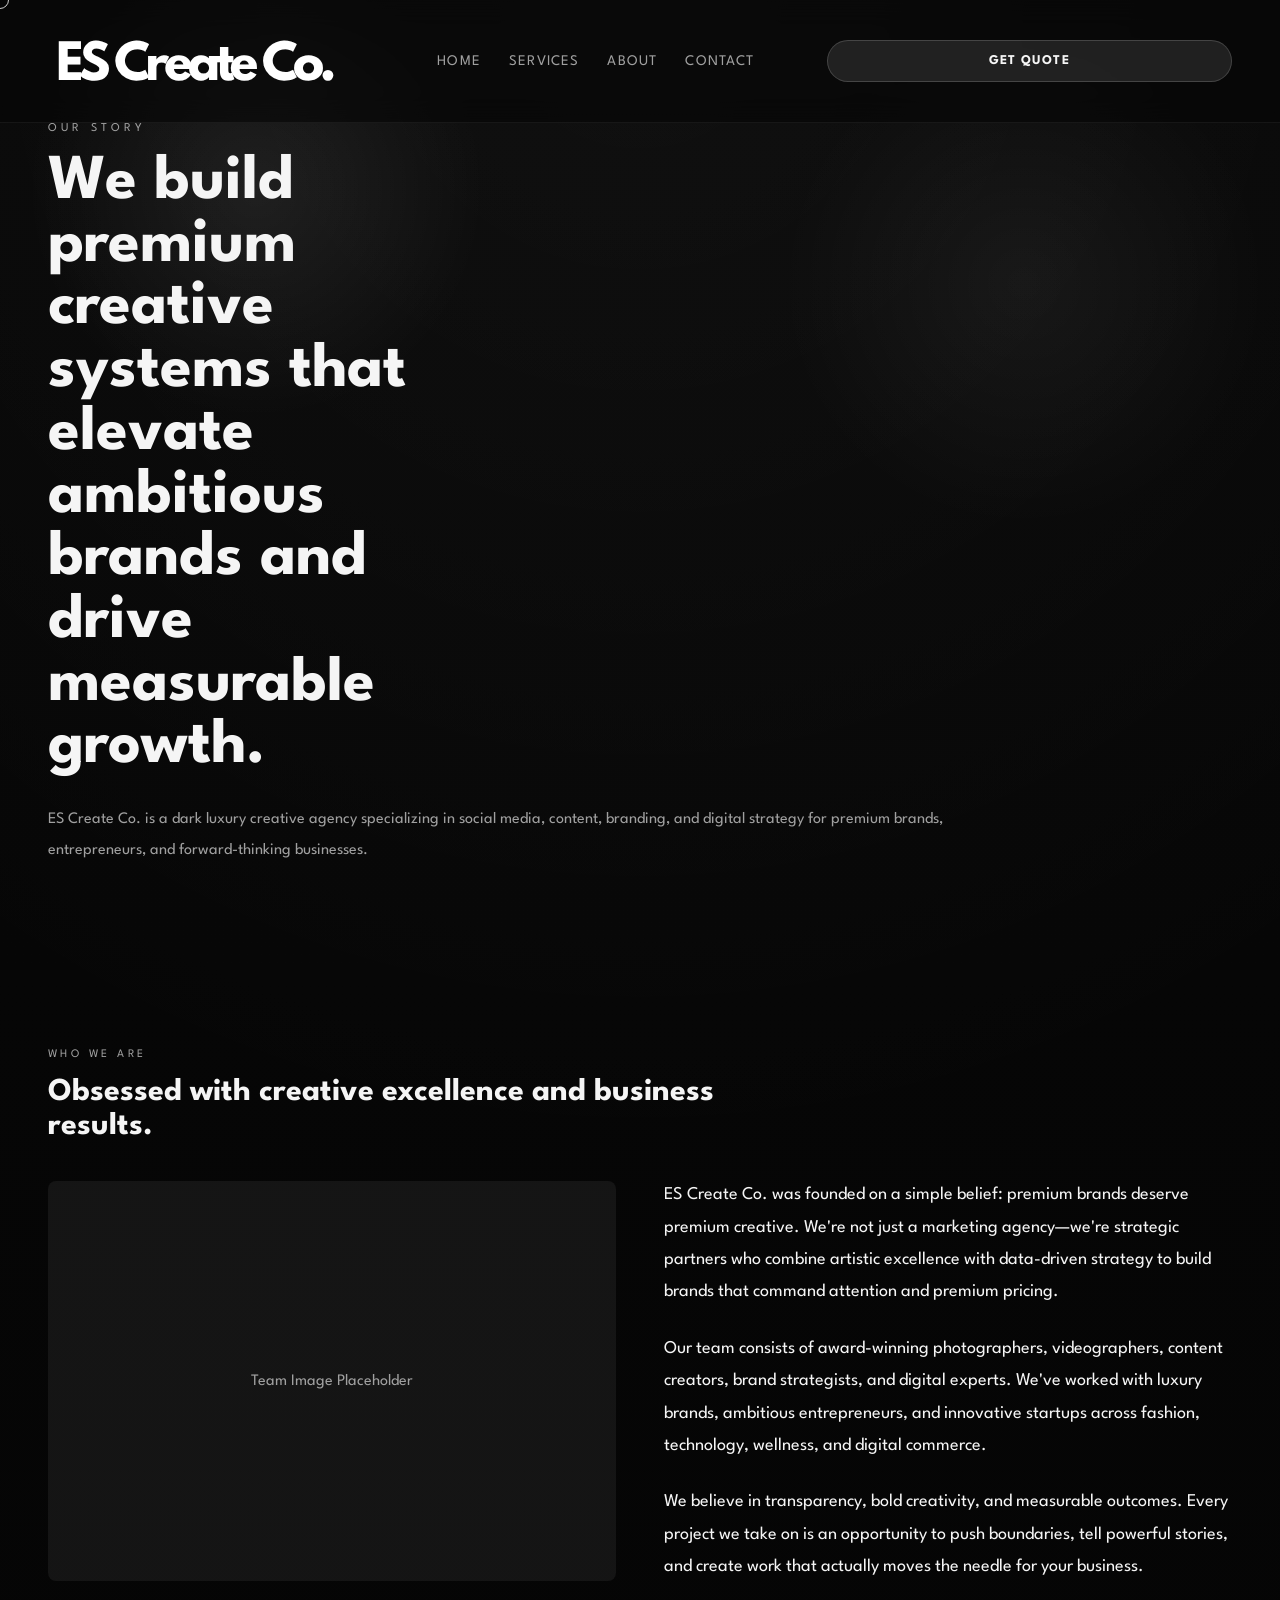
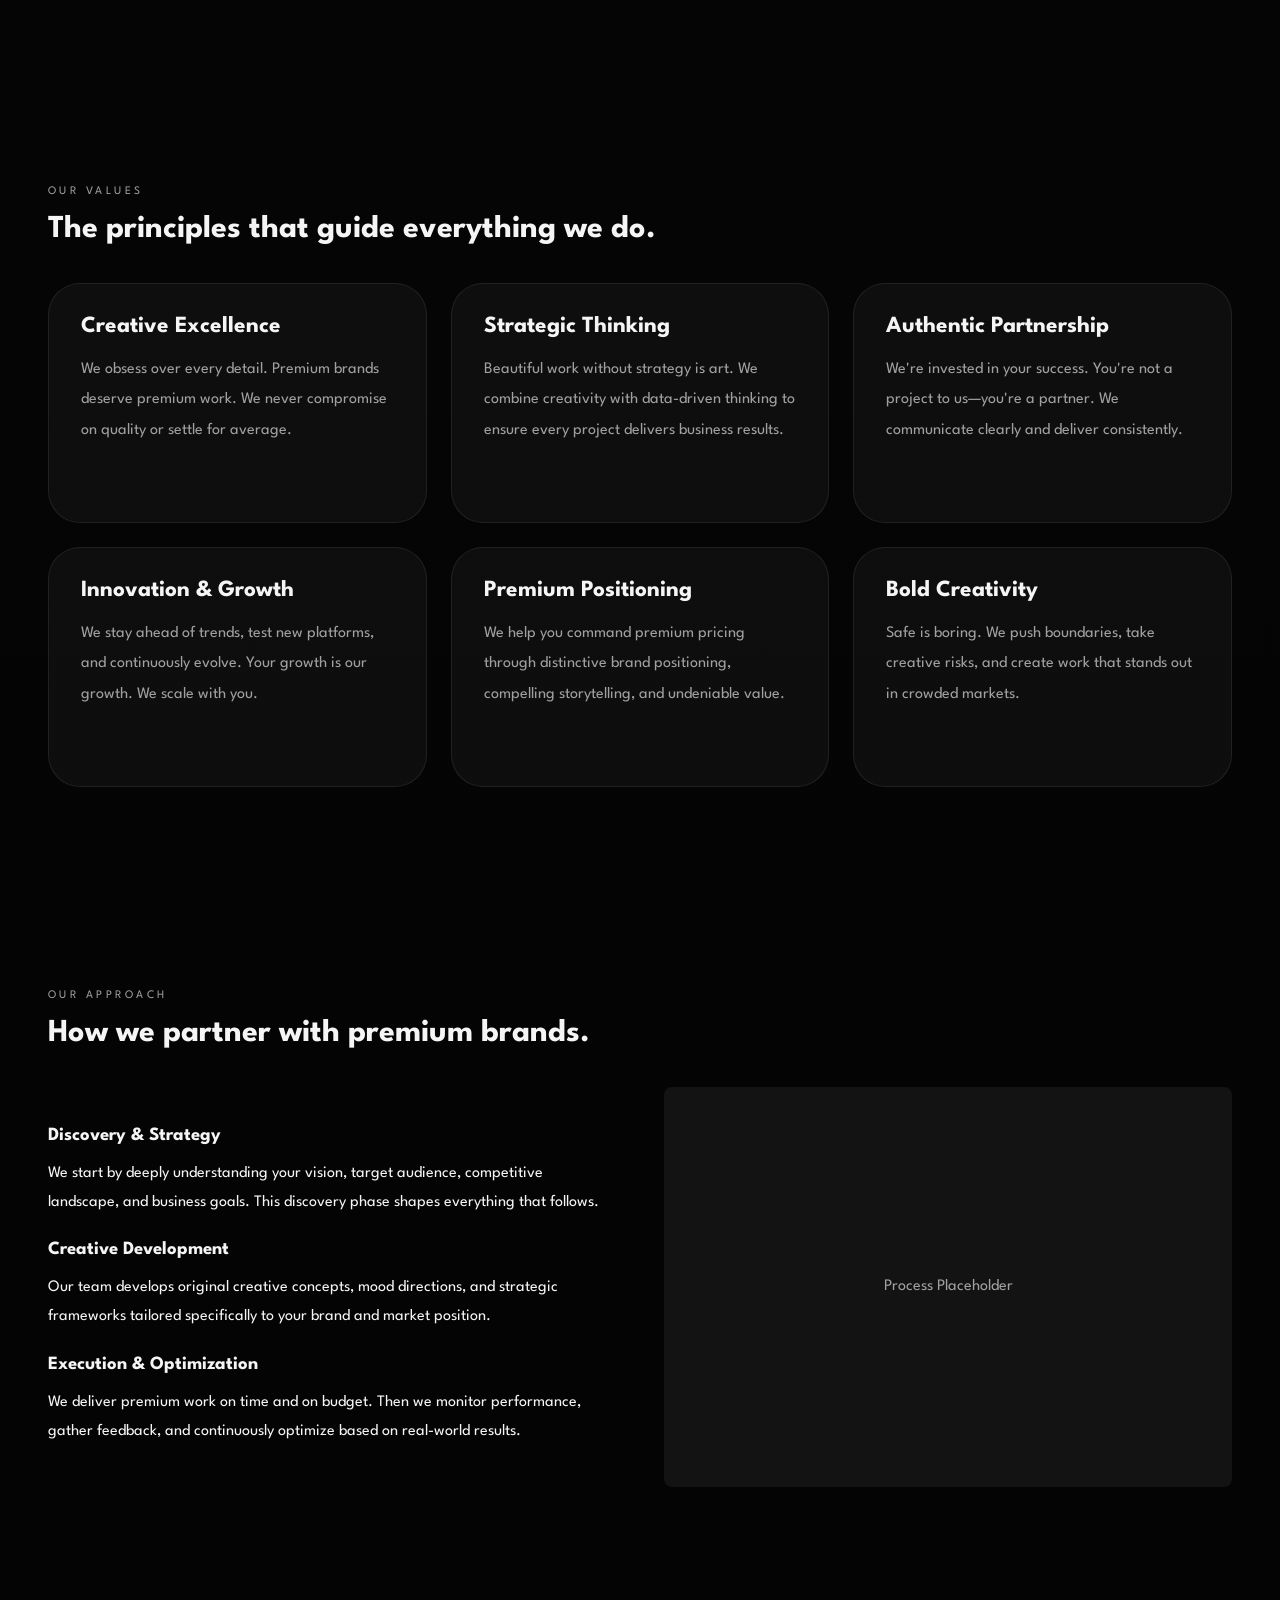
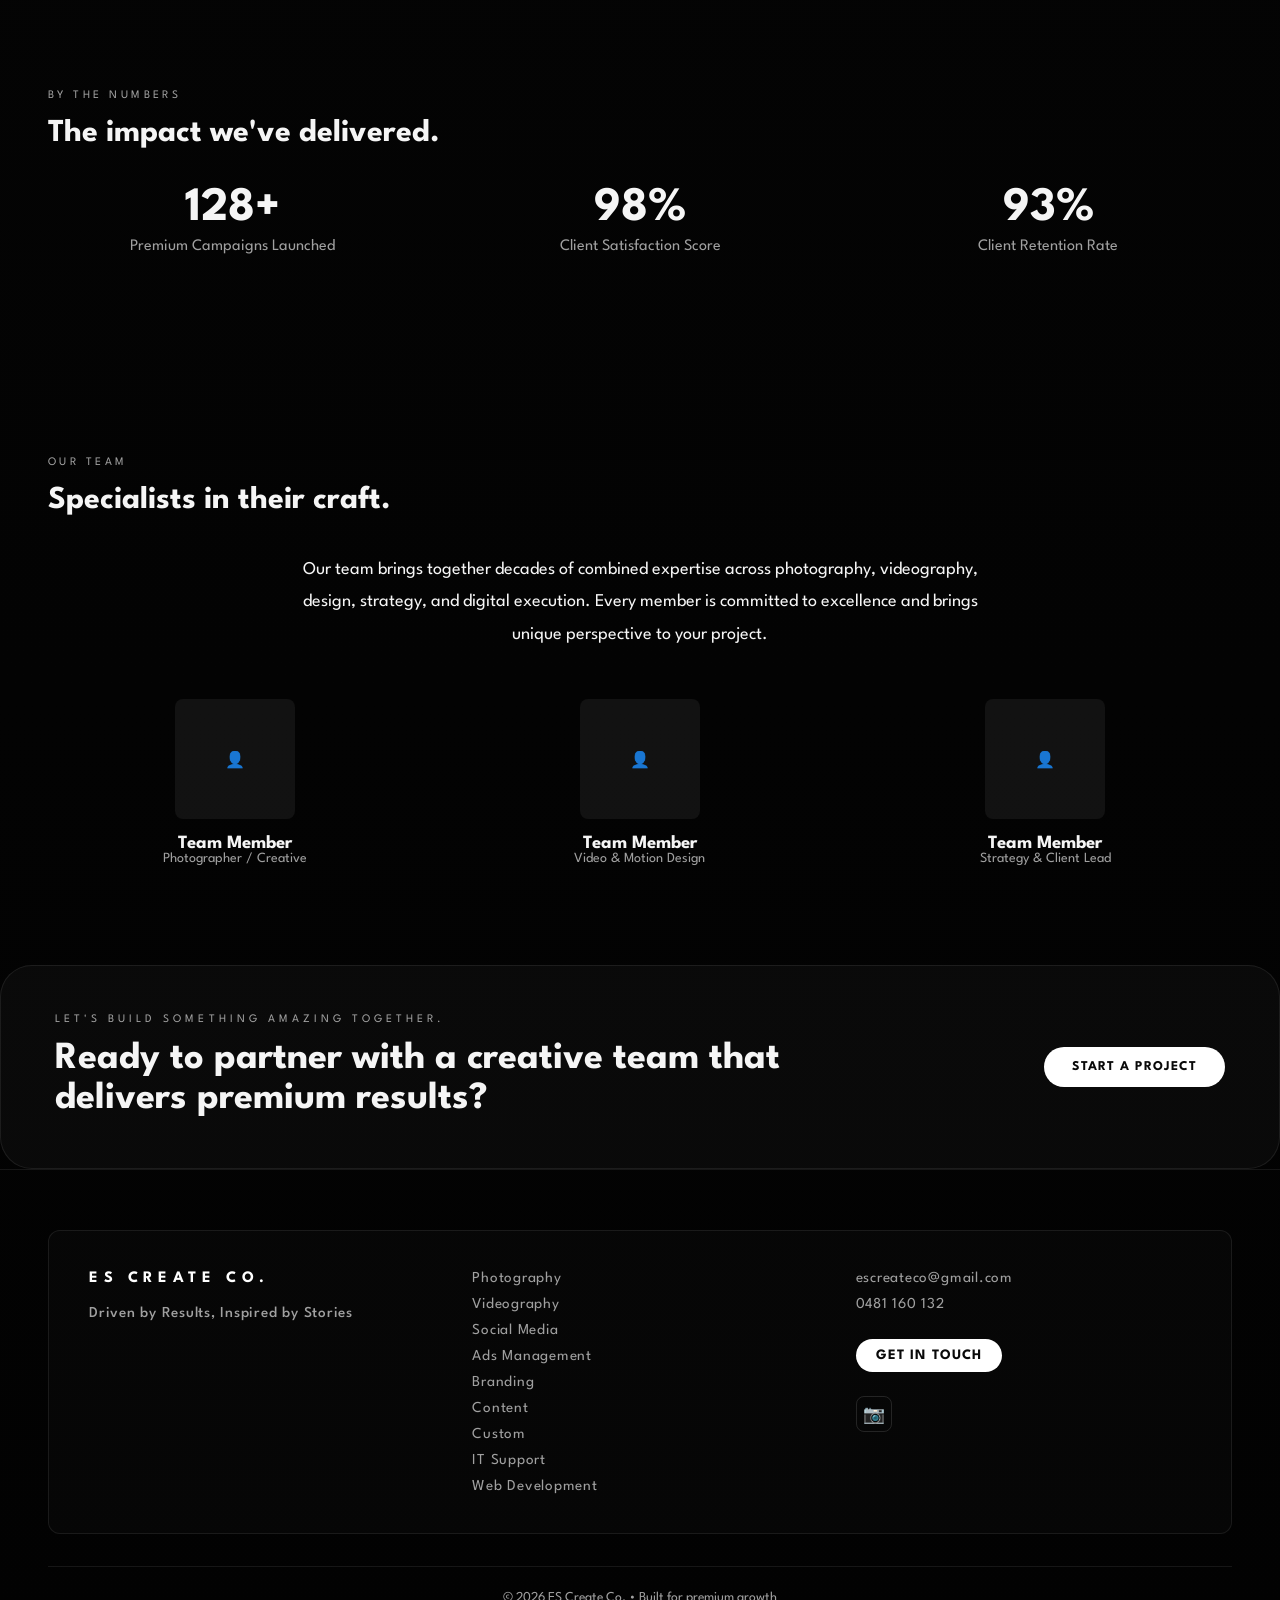
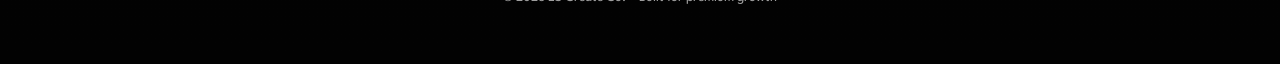
==== about.html @ 841ad1e2 "first commit" ====
<!DOCTYPE html>
<html lang="en">
<head>
    <meta charset="UTF-8">
    <meta name="viewport" content="width=device-width, initial-scale=1.0">
    <title>About | ES Create Co.</title>
    <meta name="description" content="About ES Create Co., a premium social media marketing agency with dark luxury, high-performance creative approach to brand building.">
    <link rel="preconnect" href="https://fonts.googleapis.com">
    <link rel="preconnect" href="https://fonts.gstatic.com" crossorigin>
    <link href="https://fonts.googleapis.com/css2?family=League+Spartan:wght@500;600;700;800;900&display=swap" rel="stylesheet">
    <link rel="stylesheet" href="css/styles.css">
</head>
<body>
    <div class="cursor"></div>
    <div class="mobile-overlay"></div>
    <header class="site-header">
        <a class="brand" href="index.html">
        <img src="images/logo.png" alt="ES Create Co." class="logo-img">
        </a>
        <button class="menu-toggle" aria-label="Open menu"><span></span><span></span><span></span></button>
        <nav class="site-nav">
            <a href="index.html">Home</a>
            <a href="services.html">Services</a>
            <a href="about.html">About</a>
            <a href="contact.html">Contact</a>
        </nav>
        <a class="nav-cta" href="contact.html">Get Quote</a>
    </header>

    <main>
        <section class="hero">
            <div class="hero-copy reveal">
                <p class="eyebrow">Our Story</p>
                <h1>We build premium creative systems that elevate ambitious brands and drive measurable growth.</h1>
                <p class="hero-text">ES Create Co. is a dark luxury creative agency specializing in social media, content, branding, and digital strategy for premium brands, entrepreneurs, and forward-thinking businesses.</p>
            </div>
        </section>

        <section class="about-section reveal">
            <div class="section-header"><span>Who We Are</span><h2>Obsessed with creative excellence and business results.</h2></div>
            <div style="display: grid; grid-template-columns: 1fr 1fr; gap: 48px; align-items: center;">
                <div style="background: var(--surface); display: flex; align-items: center; justify-content: center; min-height: 400px; border-radius: 8px;">
                    <p style="color: var(--muted); text-align: center;">Team Image Placeholder</p>
                </div>
                <div>
                    <p style="font-size: 18px; line-height: 1.8; margin-bottom: 24px;">ES Create Co. was founded on a simple belief: premium brands deserve premium creative. We're not just a marketing agency—we're strategic partners who combine artistic excellence with data-driven strategy to build brands that command attention and premium pricing.</p>
                    <p style="font-size: 18px; line-height: 1.8; margin-bottom: 24px;">Our team consists of award-winning photographers, videographers, content creators, brand strategists, and digital experts. We've worked with luxury brands, ambitious entrepreneurs, and innovative startups across fashion, technology, wellness, and digital commerce.</p>
                    <p style="font-size: 18px; line-height: 1.8;">We believe in transparency, bold creativity, and measurable outcomes. Every project we take on is an opportunity to push boundaries, tell powerful stories, and create work that actually moves the needle for your business.</p>
                </div>
            </div>
        </section>

        <section class="values-section reveal delay2">
            <div class="section-header"><span>Our Values</span><h2>The principles that guide everything we do.</h2></div>
            <div class="service-grid">
                <div class="service-card">
                    <h3>Creative Excellence</h3>
                    <p>We obsess over every detail. Premium brands deserve premium work. We never compromise on quality or settle for average.</p>
                </div>
                <div class="service-card">
                    <h3>Strategic Thinking</h3>
                    <p>Beautiful work without strategy is art. We combine creativity with data-driven thinking to ensure every project delivers business results.</p>
                </div>
                <div class="service-card">
                    <h3>Authentic Partnership</h3>
                    <p>We're invested in your success. You're not a project to us—you're a partner. We communicate clearly and deliver consistently.</p>
                </div>
                <div class="service-card">
                    <h3>Innovation & Growth</h3>
                    <p>We stay ahead of trends, test new platforms, and continuously evolve. Your growth is our growth. We scale with you.</p>
                </div>
                <div class="service-card">
                    <h3>Premium Positioning</h3>
                    <p>We help you command premium pricing through distinctive brand positioning, compelling storytelling, and undeniable value.</p>
                </div>
                <div class="service-card">
                    <h3>Bold Creativity</h3>
                    <p>Safe is boring. We push boundaries, take creative risks, and create work that stands out in crowded markets.</p>
                </div>
            </div>
        </section>

        <section class="about-section reveal delay3">
            <div class="section-header"><span>Our Approach</span><h2>How we partner with premium brands.</h2></div>
            <div style="display: grid; grid-template-columns: 1fr 1fr; gap: 48px; align-items: center;">
                <div>
                    <h3 style="margin-bottom: 16px;">Discovery & Strategy</h3>
                    <p style="font-size: 16px; line-height: 1.8; margin-bottom: 24px;">We start by deeply understanding your vision, target audience, competitive landscape, and business goals. This discovery phase shapes everything that follows.</p>
                    
                    <h3 style="margin-bottom: 16px;">Creative Development</h3>
                    <p style="font-size: 16px; line-height: 1.8; margin-bottom: 24px;">Our team develops original creative concepts, mood directions, and strategic frameworks tailored specifically to your brand and market position.</p>
                    
                    <h3 style="margin-bottom: 16px;">Execution & Optimization</h3>
                    <p style="font-size: 16px; line-height: 1.8;">We deliver premium work on time and on budget. Then we monitor performance, gather feedback, and continuously optimize based on real-world results.</p>
                </div>
                <div style="background: var(--surface); display: flex; align-items: center; justify-content: center; min-height: 400px; border-radius: 8px;">
                    <p style="color: var(--muted); text-align: center;">Process Placeholder</p>
                </div>
            </div>
        </section>

        <section class="stats-section reveal delay4">
            <div class="section-header"><span>By The Numbers</span><h2>The impact we've delivered.</h2></div>
            <div style="display: grid; grid-template-columns: repeat(3, 1fr); gap: 40px; text-align: center;">
                <div>
                    <h2 style="font-size: 48px; margin-bottom: 8px;">128+</h2>
                    <p style="color: var(--muted); font-size: 16px;">Premium Campaigns Launched</p>
                </div>
                <div>
                    <h2 style="font-size: 48px; margin-bottom: 8px;">98%</h2>
                    <p style="color: var(--muted); font-size: 16px;">Client Satisfaction Score</p>
                </div>
                <div>
                    <h2 style="font-size: 48px; margin-bottom: 8px;">93%</h2>
                    <p style="color: var(--muted); font-size: 16px;">Client Retention Rate</p>
                </div>
            </div>
        </section>

        <section class="team-section reveal delay5">
            <div class="section-header"><span>Our Team</span><h2>Specialists in their craft.</h2></div>
            <p style="font-size: 18px; line-height: 1.8; text-align: center; max-width: 700px; margin: 0 auto 48px;">Our team brings together decades of combined expertise across photography, videography, design, strategy, and digital execution. Every member is committed to excellence and brings unique perspective to your project.</p>
            <div style="display: grid; grid-template-columns: repeat(3, 1fr); gap: 32px;">
                <div style="text-align: center;">
                    <div style="background: var(--surface); display: flex; align-items: center; justify-content: center; width: 120px; height: 120px; border-radius: 8px; margin: 0 auto 16px;">
                        <p style="color: var(--muted);">👤</p>
                    </div>
                    <h3>Team Member</h3>
                    <p style="color: var(--muted); font-size: 14px;">Photographer / Creative</p>
                </div>
                <div style="text-align: center;">
                    <div style="background: var(--surface); display: flex; align-items: center; justify-content: center; width: 120px; height: 120px; border-radius: 8px; margin: 0 auto 16px;">
                        <p style="color: var(--muted);">👤</p>
                    </div>
                    <h3>Team Member</h3>
                    <p style="color: var(--muted); font-size: 14px;">Video & Motion Design</p>
                </div>
                <div style="text-align: center;">
                    <div style="background: var(--surface); display: flex; align-items: center; justify-content: center; width: 120px; height: 120px; border-radius: 8px; margin: 0 auto 16px;">
                        <p style="color: var(--muted);">👤</p>
                    </div>
                    <h3>Team Member</h3>
                    <p style="color: var(--muted); font-size: 14px;">Strategy & Client Lead</p>
                </div>
            </div>
        </section>

        <section class="cta-section reveal delay6">
            <div>
                <span>Let's build something amazing together.</span>
                <h2>Ready to partner with a creative team that delivers premium results?</h2>
            </div>
            <a href="contact.html" class="btn btn-primary">Start a Project</a>
        </section>
    </main>

    <footer class="site-footer">
        <div class="footer-content">
            <div class="footer-top">
                <a href="index.html" class="brand">ES CREATE CO.</a>
                <p class="footer-tagline">Driven by Results, Inspired by Stories</p>
            </div>

            <div class="footer-services">
                <a href="photography.html">Photography</a>
                <a href="videography.html">Videography</a>
                <a href="social-media-management.html">Social Media</a>
                <a href="ads-management.html">Ads Management</a>
                <a href="logo-design.html">Branding</a>
                <a href="content-creation.html">Content</a>
                <a href="custom-requests.html">Custom</a>
                <a href="it-support.html">IT Support</a>
                <a href="website-development.html">Web Development</a>
            </div>

            <div class="footer-contact">
                <div class="footer-contact-info">
                    <a href="mailto:escreateco@gmail.com">escreateco@gmail.com</a>
                    <a href="tel:0481160132">0481 160 132</a>
                </div>
                <a href="mailto:escreateco@gmail.com" class="btn btn-primary footer-cta" style="padding: 10px 20px; font-size: 0.9rem; width: fit-content;">Get in Touch</a>
                <div class="footer-socials">
                    <a href="https://instagram.com" target="_blank" title="Instagram">📷</a>
                </div>
            </div>
        </div>
        <div class="footer-bottom">
            <p>© 2026 ES Create Co. • Built for premium growth</p>
        </div>
    </footer>
    <script src="js/script.js"></script>
</body>
</html>
---- css/styles.css ----
:root {
  color-scheme: dark;
  font-family: 'League Spartan', sans-serif;
  color: #f7f7f7;
  background: #050505;
  --bg: #050505;
  --surface: rgba(255, 255, 255, 0.06);
  --surface-strong: rgba(255, 255, 255, 0.12);
  --text: #f5f5f5;
  --muted: #a0a0a0;
  --border: rgba(255, 255, 255, 0.12);
  --shadow: 0 30px 80px rgba(0, 0, 0, 0.45);
  --accent: #ffffff;
}

* {
  margin: 0;
  padding: 0;
  box-sizing: border-box;
}

html {
  scroll-behavior: smooth;
}

body {
  min-height: 100vh;
  background: radial-gradient(circle at top, rgba(255, 255, 255, 0.04), transparent 24%),
    linear-gradient(180deg, #070707 0%, #020202 100%);
  color: var(--text);
  overflow-x: hidden;
}

a {
  color: inherit;
  text-decoration: none;
}

button {
  font: inherit;
}

img,
svg {
  display: block;
  max-width: 100%;
}

.cursor {
  position: fixed;
  top: 0;
  left: 0;
  width: 18px;
  height: 18px;
  border: 1px solid rgba(255, 255, 255, 0.8);
  border-radius: 50%;
  pointer-events: none;
  transform: translate(-50%, -50%);
  transition: transform 0.14s ease, background-color 0.14s ease, width 0.14s ease, height 0.14s ease;
  z-index: 2000;
}

.cursor.hovered {
  transform: translate(-50%, -50%) scale(1.8);
  background: rgba(255, 255, 255, 0.12);
}

.page-shell {
  position: relative;
}

.site-header {
  position: fixed;
  inset: 0 0 auto auto;
  width: 100%;
  display: flex;
  align-items: center;
  justify-content: space-between;
  gap: 24px;
  padding: 26px 48px;
  background: rgba(5, 5, 5, 0.6);
  backdrop-filter: blur(14px);
  border-bottom: 1px solid rgba(255, 255, 255, 0.06);
  z-index: 1200;
  transition: padding 0.25s ease, background 0.25s ease, border-color 0.25s ease;
}

.site-header > * {
  max-width: 1400px;
  margin: 0 auto;
  width: 100%;
}

.site-header.scrolled {
  padding: 16px 36px;
  background: rgba(5, 5, 5, 0.82);
}

.brand {
  font-size: 0.95rem;
  letter-spacing: 0.35em;
  text-transform: uppercase;
}

.site-nav {
  display: flex;
  gap: 28px;
  align-items: center;
}

.site-nav a {
  color: var(--muted);
  font-size: 0.92rem;
  letter-spacing: 0.08em;
  text-transform: uppercase;
  transition: color 0.2s ease;
}

.site-nav a:hover,
.site-nav a:focus {
  color: var(--accent);
}

.nav-cta,
.btn {
  display: inline-flex;
  align-items: center;
  justify-content: center;
  border-radius: 999px;
  padding: 14px 28px;
  letter-spacing: 0.08em;
  text-transform: uppercase;
  font-size: 0.84rem;
  font-weight: 700;
  transition: transform 0.2s ease, box-shadow 0.2s ease, opacity 0.2s ease;
}

.nav-cta {
  background: rgba(255, 255, 255, 0.1);
  border: 1px solid rgba(255, 255, 255, 0.16);
}

.nav-cta:hover {
  transform: translateY(-2px);
  box-shadow: var(--shadow);
}

.menu-toggle {
  display: none;
  width: 42px;
  aspect-ratio: 1;
  border: none;
  background: transparent;
  cursor: pointer;
  position: relative;
  padding: 0;
  align-items: center;
  justify-content: center;
  flex-direction: column;
}

.menu-toggle span {
  display: block;
  width: 24px;
  height: 2.5px;
  background: var(--text);
  margin: 4px 0;
  transition: transform 0.3s ease, opacity 0.3s ease;
  border-radius: 1px;
}

.menu-toggle.active span:nth-child(1) {
  transform: rotate(45deg) translate(8px, 8px);
}

.menu-toggle.active span:nth-child(2) {
  opacity: 0;
}

.menu-toggle.active span:nth-child(3) {
  transform: rotate(-45deg) translate(7px, -7px);
}

.mobile-overlay {
  display: none;
}

.hero {
  min-height: 100vh;
  padding: 120px 48px 80px;
  display: grid;
  gap: 36px;
  align-items: center;
  position: relative;
  margin: 0 auto;
  max-width: 1400px;
  width: 100%;
}

.hero::before {
  content: '';
  position: absolute;
  inset: 0;
  background: radial-gradient(circle at 20% 20%, rgba(255, 255, 255, 0.08), transparent 18%),
    radial-gradient(circle at 80% 30%, rgba(255, 255, 255, 0.05), transparent 20%);
  pointer-events: none;
}

.hero-copy,
.hero-meta {
  position: relative;
  z-index: 1;
}

.eyebrow {
  display: inline-block;
  margin-bottom: 18px;
  color: var(--muted);
  letter-spacing: 0.35em;
  text-transform: uppercase;
  font-size: 0.75rem;
}

.hero h1 {
  font-size: clamp(3.1rem, 5vw, 5.8rem);
  line-height: 0.98;
  max-width: 10ch;
}

.hero-text {
  margin-top: 26px;
  max-width: 58rem;
  color: var(--muted);
  font-size: 1rem;
  line-height: 1.9;
}

.hero-actions {
  display: flex;
  flex-wrap: wrap;
  gap: 16px;
  margin-top: 36px;
}

.btn-primary {
  background: #ffffff;
  color: #090909;
}

.btn-secondary {
  background: transparent;
  border: 1px solid rgba(255, 255, 255, 0.18);
}

.hero-panel {
  margin-top: 24px;
  padding: 24px 28px;
  background: rgba(255, 255, 255, 0.03);
  border: 1px solid rgba(255, 255, 255, 0.08);
  border-radius: 28px;
  max-width: 22rem;
}

.hero-panel span {
  display: block;
  color: var(--muted);
  letter-spacing: 0.16em;
  text-transform: uppercase;
  font-size: 0.72rem;
  margin-bottom: 10px;
}

.hero-panel strong {
  font-size: 1.05rem;
  line-height: 1.55;
}

.section-header {
  max-width: 42rem;
  margin-bottom: 36px;
}

.section-header span {
  display: inline-block;
  color: var(--muted);
  text-transform: uppercase;
  letter-spacing: 0.3em;
  font-size: 0.72rem;
  margin-bottom: 16px;
}

.section-header h2 {
  font-size: clamp(1.8rem, 2.5vw, 2.4rem);
  line-height: 1.05;
  max-width: 800px;
  margin: 0 auto;
}

.service-tiles,
.portfolio,
.testimonials,
.about-strip,
.cta-section {
  margin: 0 auto;
  max-width: 1400px;
  width: 100%;
  padding: 100px 48px;
}

.service-grid {
  display: grid;
  grid-template-columns: repeat(3, minmax(0, 1fr));
  gap: 24px;
}

.service-card {
  display: block;
  min-height: 240px;
  padding: 32px;
  border-radius: 32px;
  background: rgba(255, 255, 255, 0.04);
  border: 1px solid rgba(255, 255, 255, 0.08);
  transition: transform 0.3s ease, border-color 0.3s ease, background 0.3s ease;
}

.service-card:hover {
  transform: translateY(-8px);
  background: rgba(255, 255, 255, 0.08);
  border-color: rgba(255, 255, 255, 0.16);
}

.service-card span {
  display: block;
  margin-bottom: 18px;
  color: var(--muted);
  letter-spacing: 0.25em;
  font-size: 0.72rem;
  text-transform: uppercase;
}

.service-card h3 {
  margin-bottom: 18px;
  font-size: 1.45rem;
}

.service-card p {
  color: var(--muted);
  line-height: 1.9;
}

/* ── Contact Layout ── */
.contact-layout {
  display: grid;
  grid-template-columns: 1fr 1fr;
  gap: 64px;
  margin-top: 48px;
  align-items: start;
}

.contact-form {
  display: grid;
  grid-template-columns: repeat(2, minmax(0, 1fr));
  gap: 24px;
  margin-top: 32px;
}

.contact-form label {
  display: block;
  color: var(--muted);
  margin-bottom: 10px;
  letter-spacing: 0.08em;
  text-transform: uppercase;
  font-size: 0.76rem;
}

.contact-form input,
.contact-form textarea {
  width: 100%;
  border: 1px solid rgba(255, 255, 255, 0.16);
  background: rgba(255, 255, 255, 0.03);
  color: var(--text);
  border-radius: 18px;
  padding: 18px 20px;
  font-size: 0.95rem;
  outline: none;
  font-family: inherit;
}

.contact-form textarea {
  min-height: 200px;
  resize: vertical;
  grid-column: span 2;
}

.contact-form button {
  grid-column: span 2;
  padding: 18px 24px;
  border-radius: 999px;
  border: none;
  background: #ffffff;
  color: #050505;
  font-weight: 700;
  cursor: pointer;
  transition: transform 0.2s ease, box-shadow 0.2s ease;
}

.contact-form button:hover {
  transform: translateY(-2px);
  box-shadow: var(--shadow);
}

/* ── Calendar Date Picker ── */
.calendar-wrap {
  grid-column: span 2;
}

.calendar-wrap > label {
  display: block;
  color: var(--muted);
  margin-bottom: 10px;
  letter-spacing: 0.08em;
  text-transform: uppercase;
  font-size: 0.76rem;
}

.calendar {
  background: rgba(255, 255, 255, 0.03);
  border: 1px solid rgba(255, 255, 255, 0.16);
  border-radius: 18px;
  padding: 24px;
  user-select: none;
}

.calendar-header {
  display: flex;
  align-items: center;
  justify-content: space-between;
  margin-bottom: 20px;
}

.calendar-header span {
  font-size: 0.95rem;
  font-weight: 700;
  letter-spacing: 0.08em;
  text-transform: uppercase;
  color: var(--text);
}

.cal-nav {
  background: transparent;
  border: 1px solid rgba(255, 255, 255, 0.14);
  color: var(--text);
  width: 34px;
  height: 34px;
  border-radius: 50%;
  cursor: pointer;
  font-size: 1rem;
  display: flex;
  align-items: center;
  justify-content: center;
  transition: background 0.2s ease;
  flex-shrink: 0;
}

.cal-nav:hover {
  background: rgba(255, 255, 255, 0.08);
}

.calendar-grid {
  display: grid !important;
  grid-template-columns: repeat(7, 1fr) !important;
  gap: 4px;
  text-align: center;
}

.cal-day-name {
  font-size: 0.68rem;
  color: var(--muted);
  letter-spacing: 0.06em;
  text-transform: uppercase;
  padding-bottom: 10px;
  text-align: center;
  width: auto !important;
  display: block !important;
}

.cal-day {
  aspect-ratio: 1;
  display: flex !important;
  align-items: center;
  justify-content: center;
  border-radius: 50%;
  font-size: 0.88rem;
  cursor: pointer;
  border: 1px solid transparent;
  transition: background 0.2s ease, border-color 0.2s ease, color 0.2s ease;
  color: var(--text);
  width: auto !important;
  padding: 0 !important;
  background: none;
}

.cal-day:hover:not(.cal-empty):not(.cal-past) {
  background: rgba(255, 255, 255, 0.08);
  border-color: rgba(255, 255, 255, 0.16);
}

.cal-day.cal-today {
  border-color: rgba(255, 255, 255, 0.3);
}

.cal-day.cal-selected {
  background: #ffffff !important;
  color: #050505 !important;
  font-weight: 700;
  border-color: #ffffff;
}

.cal-day.cal-past,
.cal-day.cal-empty {
  color: rgba(255, 255, 255, 0.18);
  cursor: default;
  pointer-events: none;
  background: none !important;
}

.cal-selected-display {
  margin-top: 14px;
  font-size: 0.82rem;
  color: var(--muted);
  letter-spacing: 0.06em;
  text-align: center;
  min-height: 20px;
}

/* ── Counters ── */
.counters {
  display: grid;
  grid-template-columns: repeat(3, minmax(0, 1fr));
  gap: 24px;
  margin: 0 auto;
  max-width: 1400px;
  width: 100%;
  padding: 100px 48px;
}

.counter-card {
  padding: 34px 32px;
  border-radius: 28px;
  background: rgba(255, 255, 255, 0.03);
  border: 1px solid rgba(255, 255, 255, 0.08);
}

.counter-card h3 {
  font-size: 3rem;
  margin-bottom: 18px;
}

.counter-card p {
  color: var(--muted);
  letter-spacing: 0.06em;
  text-transform: uppercase;
  font-size: 0.85rem;
}

.filter-row {
  display: flex;
  flex-wrap: wrap;
  gap: 12px;
  margin-bottom: 28px;
}

.filter-btn {
  border: 1px solid rgba(255, 255, 255, 0.14);
  background: transparent;
  padding: 12px 22px;
  border-radius: 999px;
  color: var(--muted);
  cursor: pointer;
  transition: background 0.25s ease, color 0.25s ease, transform 0.2s ease;
}

.filter-btn:hover,
.filter-btn.active {
  color: var(--accent);
  background: rgba(255, 255, 255, 0.08);
  transform: translateY(-1px);
}

.project-grid {
  display: grid;
  grid-template-columns: repeat(3, minmax(0, 1fr));
  gap: 24px;
}

.project-card {
  display: grid;
  gap: 22px;
  padding: 28px;
  border-radius: 32px;
  background: rgba(255, 255, 255, 0.04);
  border: 1px solid rgba(255, 255, 255, 0.08);
  transition: transform 0.2s ease, border-color 0.2s ease;
}

.project-card:hover {
  transform: translateY(-6px);
  border-color: rgba(255, 255, 255, 0.16);
}

.project-visual {
  min-height: 220px;
  border-radius: 26px;
  background: linear-gradient(180deg, rgba(255,255,255,0.08), rgba(255,255,255,0.02));
  box-shadow: inset 0 0 0 1px rgba(255,255,255,0.03);
}

.project-copy h3 {
  font-size: 1.35rem;
}

.project-copy span {
  color: var(--muted);
  letter-spacing: 0.05em;
  text-transform: uppercase;
  font-size: 0.79rem;
}

.testimonial-slider {
  position: relative;
  display: grid;
  min-height: 260px;
}

.testimonial-card {
  opacity: 0;
  transform: translateY(20px);
  transition: opacity 0.4s ease, transform 0.4s ease;
  position: absolute;
  inset: 0;
  padding: 42px 34px;
  border-radius: 30px;
  background: rgba(255, 255, 255, 0.04);
  border: 1px solid rgba(255, 255, 255, 0.08);
}

.testimonial-card.active {
  position: relative;
  opacity: 1;
  transform: translateY(0);
}

.testimonial-card p {
  font-size: 1.12rem;
  line-height: 1.95;
  margin-bottom: 26px;
  color: var(--muted);
}

.testimonial-card strong {
  display: block;
  font-size: 0.95rem;
  letter-spacing: 0.08em;
  text-transform: uppercase;
}

.about-strip {
  border-top: 1px solid rgba(255, 255, 255, 0.08);
  border-bottom: 1px solid rgba(255, 255, 255, 0.08);
  margin: 0 48px;
  padding: 68px 0;
  text-align: center;
}

.about-strip h2 {
  font-size: clamp(2.4rem, 4vw, 3.8rem);
  line-height: 1.05;
  max-width: 24ch;
  margin: 0 auto;
  text-align: center;
  text-wrap: balance;
}

.cta-section {
  display: flex;
  align-items: center;
  justify-content: space-between;
  gap: 28px;
  background: rgba(255, 255, 255, 0.03);
  border: 1px solid rgba(255, 255, 255, 0.08);
  border-radius: 32px;
  padding: 48px 54px;
}

.cta-section span {
  display: block;
  color: var(--muted);
  letter-spacing: 0.35em;
  text-transform: uppercase;
  font-size: 0.72rem;
  margin-bottom: 14px;
}

.cta-section h2 {
  font-size: clamp(2rem, 3vw, 3rem);
  line-height: 1.05;
  width: 100%;
  max-width: 50rem;
}

main {
  margin: 0 auto;
  max-width: 1400px;
  width: 100%;
}

.site-footer {
  padding: 60px 48px;
  border-top: 1px solid rgba(255, 255, 255, 0.08);
  color: rgba(255, 255, 255, 0.55);
  margin: 0 auto;
  max-width: 1400px;
  width: 100%;
}

.footer-content {
  display: grid;
  grid-template-columns: 1fr 1fr 1fr;
  gap: 48px;
  margin-bottom: 32px;
  background: rgba(255, 255, 255, 0.02);
  border: 1px solid rgba(255, 255, 255, 0.08);
  border-radius: 12px;
  padding: 40px;
}

.footer-top {
  display: flex;
  flex-direction: column;
  gap: 16px;
}

.footer-top .brand {
  font-size: 1rem;
  letter-spacing: 0.35em;
  text-transform: uppercase;
  color: var(--accent);
  font-weight: 700;
}

.footer-tagline {
  color: var(--muted);
  font-size: 0.95rem;
  letter-spacing: 0.05em;
  font-weight: 500;
  line-height: 1.5;
}

.footer-services {
  display: flex;
  flex-direction: column;
  gap: 12px;
}

.footer-services a {
  color: var(--muted);
  font-size: 0.95rem;
  letter-spacing: 0.05em;
  transition: color 0.2s ease;
}

.footer-services a:hover {
  color: var(--accent);
}

.footer-contact {
  display: flex;
  flex-direction: column;
  gap: 16px;
}

.footer-contact-info {
  display: flex;
  flex-direction: column;
  gap: 12px;
}

.footer-contact-info a {
  color: var(--muted);
  font-size: 0.95rem;
  letter-spacing: 0.05em;
  transition: color 0.2s ease;
}

.footer-contact-info a:hover {
  color: var(--accent);
}

.footer-socials {
  display: flex;
  gap: 12px;
  margin-top: 8px;
}

.footer-socials a {
  color: var(--muted);
  font-size: 1.1rem;
  width: 36px;
  height: 36px;
  display: flex;
  align-items: center;
  justify-content: center;
  border: 1px solid rgba(255, 255, 255, 0.12);
  border-radius: 8px;
  transition: background 0.2s ease, color 0.2s ease;
}

.footer-socials a:hover {
  background: rgba(255, 255, 255, 0.08);
  color: var(--accent);
}

.footer-cta {
  margin-top: 12px;
}

.footer-bottom {
  border-top: 1px solid rgba(255, 255, 255, 0.08);
  padding-top: 24px;
  text-align: center;
  font-size: 0.85rem;
  color: var(--muted);
}

.reveal {
  opacity: 0;
  transform: translateY(24px);
  transition: opacity 0.8s ease, transform 0.8s ease;
}

.reveal.visible {
  opacity: 1;
  transform: translateY(0);
}

.reveal.delay  { transition-delay: 0.12s; }
.reveal.delay2 { transition-delay: 0.22s; }
.reveal.delay3 { transition-delay: 0.32s; }
.reveal.delay4 { transition-delay: 0.42s; }
.reveal.delay5 { transition-delay: 0.52s; }

.contact-section,
.about-section,
.values-section,
.team-section,
.stats-section,
.faq-section,
.map-section,
.showcase {
  padding: 100px 48px;
  margin: 0 auto;
  max-width: 1400px;
  width: 100%;
}

/* ── 1200px ── */
@media (max-width: 1200px) {
  .site-header {
    padding: 20px 30px;
  }
  .hero {
    padding: 110px 30px 70px;
  }
  .service-grid,
  .project-grid,
  .counters {
    grid-template-columns: repeat(2, minmax(0, 1fr));
  }
}

/* ── 860px ── */
@media (max-width: 860px) {
  .site-nav {
    display: flex;
  }
  .nav-cta {
    display: none;
  }
  .menu-toggle {
    display: inline-flex;
    z-index: 1150;
  }
  .site-header {
    justify-content: space-between;
  }
  .mobile-overlay {
    display: block;
    position: fixed;
    inset: 0;
    background: rgba(0, 0, 0, 0.76);
    opacity: 0;
    pointer-events: none;
    transition: opacity 0.25s ease;
    z-index: 1050;
  }
  body.menu-open .mobile-overlay {
    opacity: 1;
    pointer-events: auto;
  }
  .site-nav {
    position: fixed;
    inset: 0 auto 0 0;
    width: min(320px, 90vw);
    background: rgba(9, 9, 9, 0.98);
    flex-direction: column;
    justify-content: center;
    align-items: flex-start;
    padding: 120px 32px;
    gap: 28px;
    transform: translateX(-100%);
    transition: transform 0.3s ease;
    z-index: 1100;
  }
  body.menu-open .site-nav {
    transform: translateX(0);
  }
  .nav-cta {
    display: inline-flex;
  }
  .hero {
    padding: 100px 24px 64px;
    justify-items: center;
    text-align: center;
  }
  .hero-copy,
  .hero-meta {
    position: relative;
    z-index: 1;
    width: 100%;
    max-width: 1000px;
    margin: 0 auto;
    text-align: center;
  }
  .hero-actions {
    justify-content: center;
  }
  .service-grid,
  .project-grid,
  .counters {
    grid-template-columns: 1fr;
  }
  .cta-section {
    flex-direction: column;
    align-items: center;
    text-align: center;
  }
  .cta-section a {
    width: 100%;
    text-align: center;
  }
  .contact-form {
    grid-template-columns: 1fr;
  }
  .contact-form textarea,
  .contact-form button,
  .calendar-wrap {
    grid-column: span 1;
  }
  .contact-layout {
    grid-template-columns: 1fr;
    gap: 40px;
  }
  .calendar-wrap {
    grid-column: span 1;
  }
}

/* ── 620px ── */
@media (max-width: 620px) {
  .site-header {
    padding: 18px 20px;
  }
  .hero h1 {
    font-size: clamp(2.4rem, 4vw, 4.2rem);
    line-height: 0.98;
    max-width: 900px;
    margin: 0 auto;
  }
  .hero-panel {
    width: 100%;
    text-align: center;
  }
  .service-card,
  .project-card,
  .counter-card,
  .testimonial-card {
    padding: 28px;
  }
  .filter-row {
    gap: 10px;
    justify-content: center;
  }
  .service-grid,
  .project-grid,
  .counters {
    grid-template-columns: 1fr;
    padding: 60px 20px;
  }
  .counter-card {
    text-align: center;
  }
  .counter-card h3 {
    font-size: 2.2rem;
  }
  .service-card {
    text-align: center;
  }
  .project-card {
    text-align: center;
  }
  .stats-section {
    text-align: center;
  }
  .values-section,
  .team-section,
  .about-section,
  .contact-section,
  .faq-section,
  .map-section,
  .showcase {
    padding: 60px 20px;
  }
  .cta-section {
    padding: 60px 20px;
    text-align: center;
    flex-direction: column;
  }
  .cta-section div {
    text-align: center;
    width: 100%;
  }
  .cta-section a {
    margin-top: 24px;
    display: inline-block;
    width: auto;
  }
  .section-header {
    text-align: center;
  }
  .section-header span {
    display: block;
    margin-bottom: 8px;
  }
  .hero-meta {
    flex-direction: column;
    gap: 16px;
  }
  .about-section > div,
  .contact-section > div {
    grid-template-columns: 1fr;
    gap: 32px;
  }
  .showcase > div {
    grid-template-columns: 1fr;
  }

  /* Footer */
  .site-footer {
    padding: 40px 24px;
  }
  .footer-content {
    grid-template-columns: 1fr;
    gap: 24px;
    padding: 24px;
  }
  .footer-top .brand {
    font-size: 0.85rem;
    letter-spacing: 0.25em;
  }
  .footer-tagline {
    font-size: 0.85rem;
    line-height: 1.4;
  }
  .footer-services {
    gap: 8px;
  }
  .footer-services a,
  .footer-contact-info a {
    font-size: 0.9rem;
  }
  .footer-cta {
    padding: 8px 16px !important;
    font-size: 0.85rem !important;
  }
  .footer-socials a {
    width: 32px;
    height: 32px;
    font-size: 1rem;
  }
  .footer-bottom {
    font-size: 0.75rem;
    padding-top: 16px;
  }
  .project-visual img,
.project-visual video {
  width: 100%;
  height: 100%;
  object-fit: cover;
  border-radius: 26px;
  display: block;
}
}
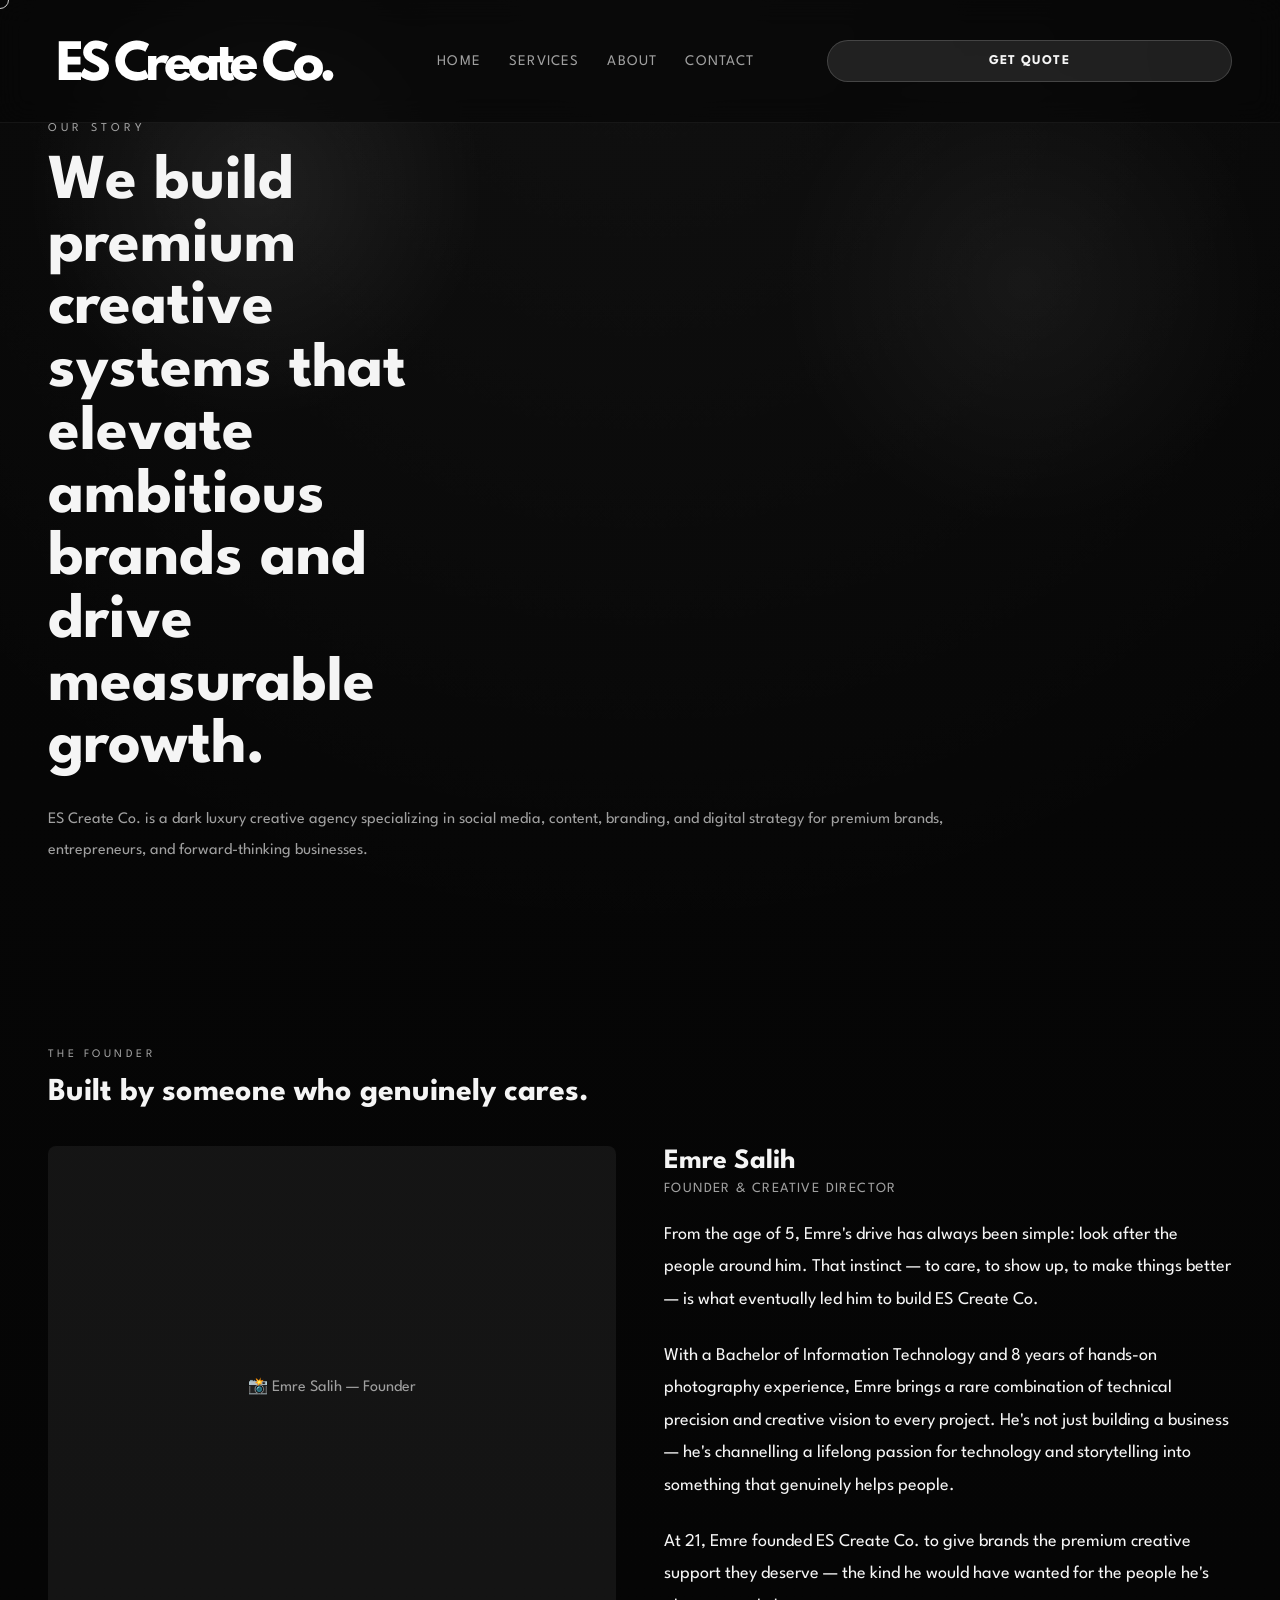
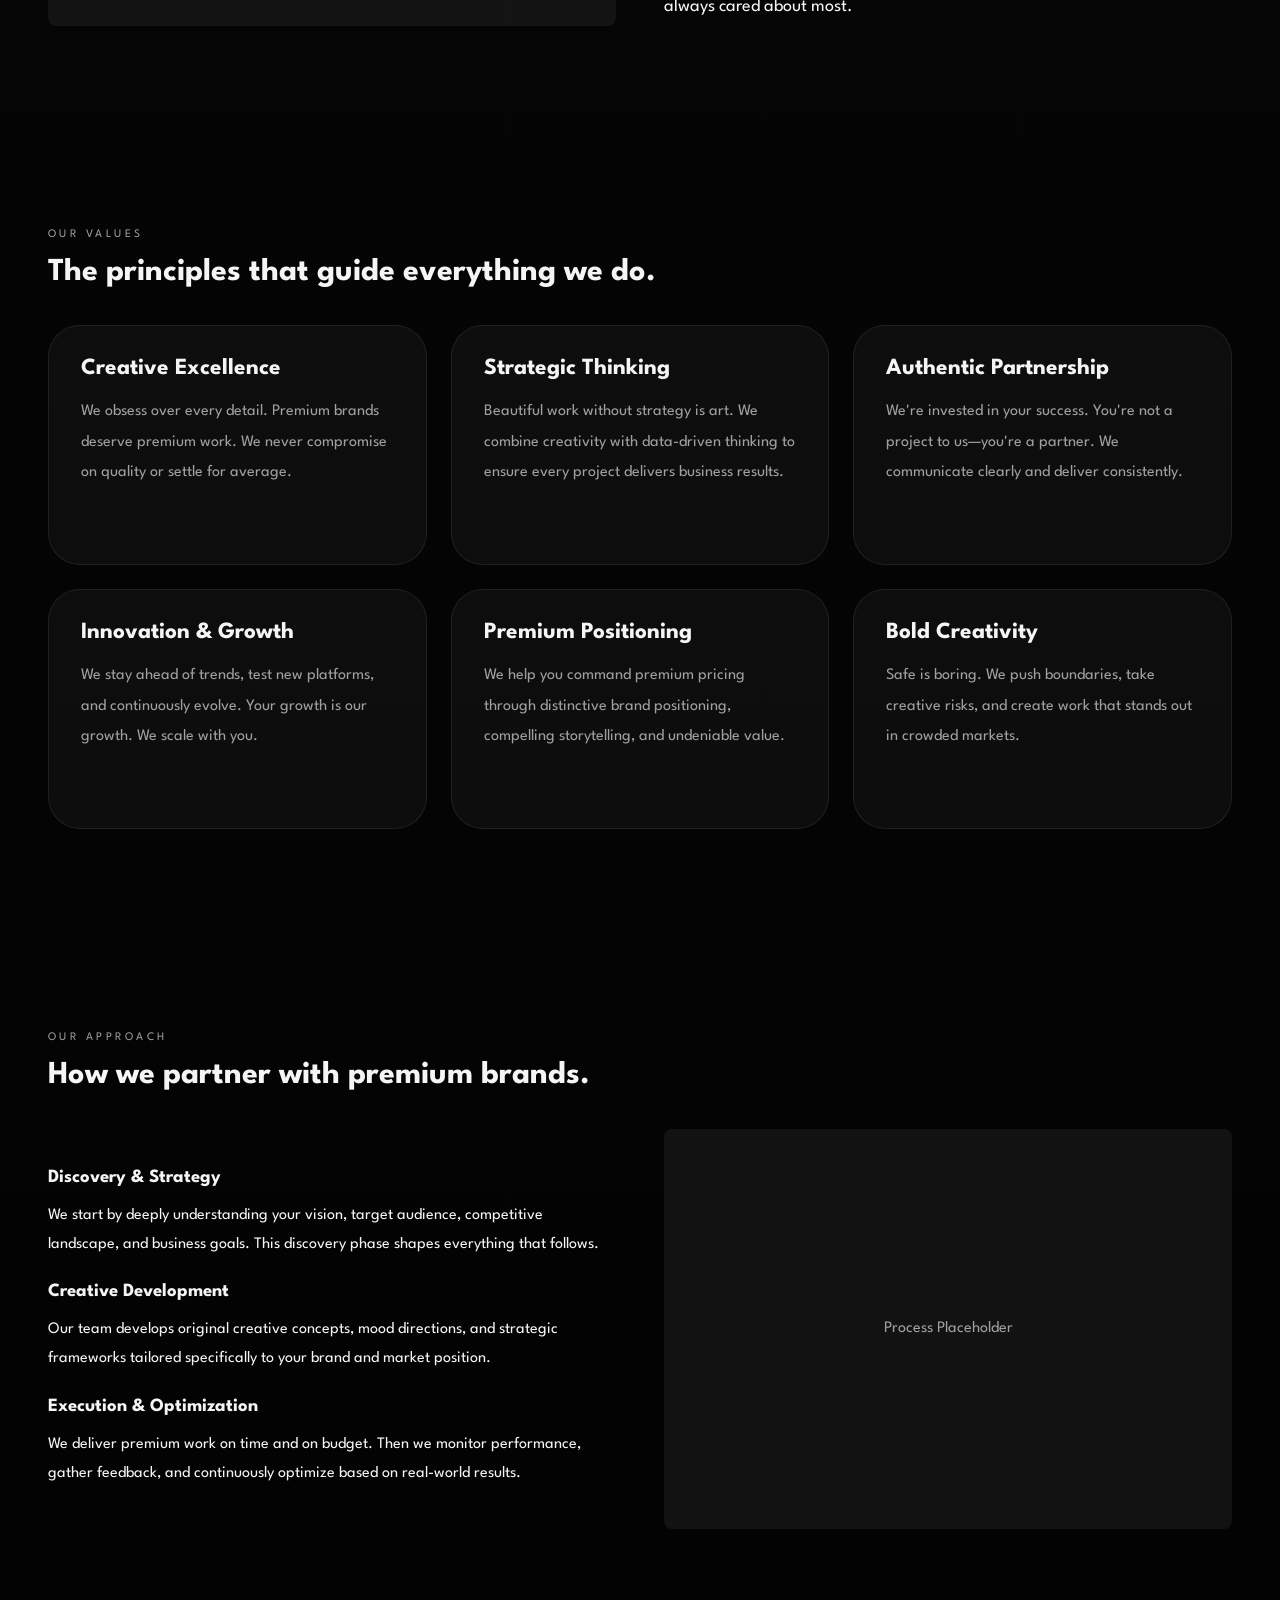
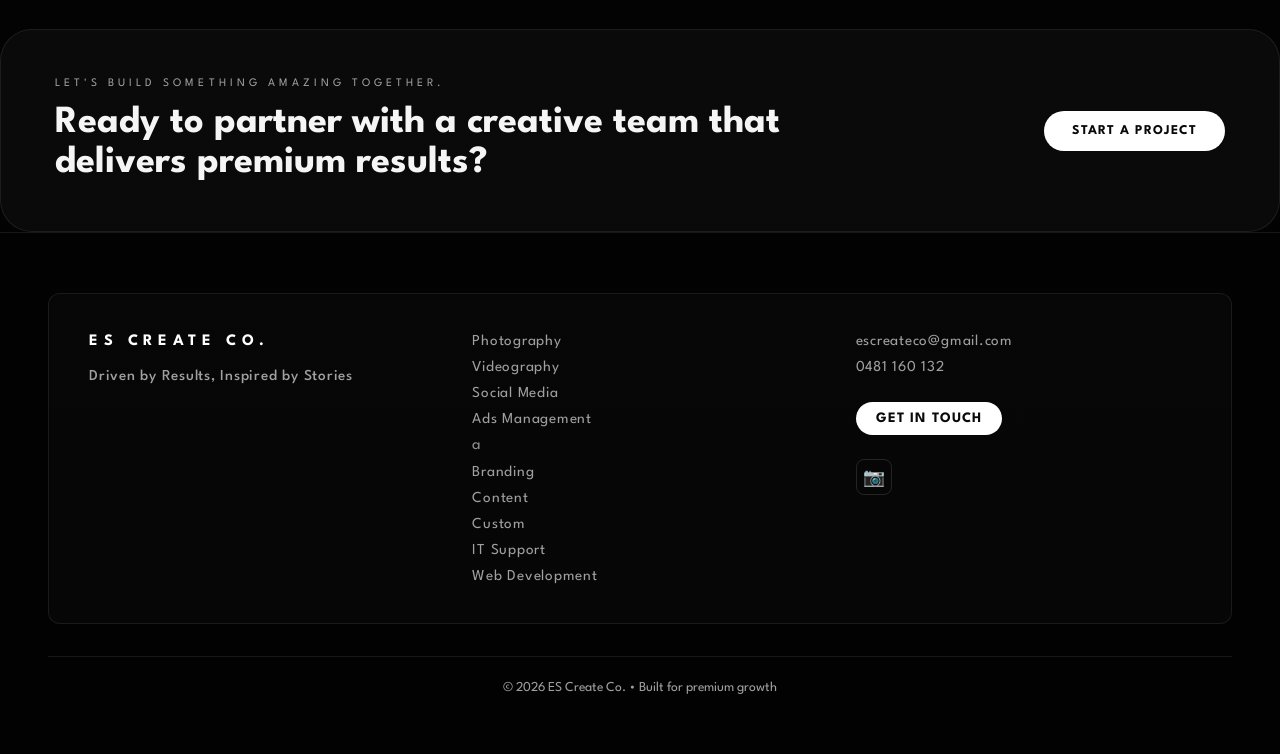
==== commit ea6cbbc3: "updated pages" ====
--- a/about.html
+++ b/about.html
@@ -36,16 +36,19 @@
             </div>
         </section>
 
+        <!-- FOUNDER SECTION -->
         <section class="about-section reveal">
-            <div class="section-header"><span>Who We Are</span><h2>Obsessed with creative excellence and business results.</h2></div>
+            <div class="section-header"><span>The Founder</span><h2>Built by someone who genuinely cares.</h2></div>
             <div style="display: grid; grid-template-columns: 1fr 1fr; gap: 48px; align-items: center;">
-                <div style="background: var(--surface); display: flex; align-items: center; justify-content: center; min-height: 400px; border-radius: 8px;">
-                    <p style="color: var(--muted); text-align: center;">Team Image Placeholder</p>
+                <div style="background: var(--surface); display: flex; align-items: center; justify-content: center; min-height: 480px; border-radius: 8px;">
+                    <p style="color: var(--muted); text-align: center;">📸 Emre Salih — Founder</p>
                 </div>
                 <div>
-                    <p style="font-size: 18px; line-height: 1.8; margin-bottom: 24px;">ES Create Co. was founded on a simple belief: premium brands deserve premium creative. We're not just a marketing agency—we're strategic partners who combine artistic excellence with data-driven strategy to build brands that command attention and premium pricing.</p>
-                    <p style="font-size: 18px; line-height: 1.8; margin-bottom: 24px;">Our team consists of award-winning photographers, videographers, content creators, brand strategists, and digital experts. We've worked with luxury brands, ambitious entrepreneurs, and innovative startups across fashion, technology, wellness, and digital commerce.</p>
-                    <p style="font-size: 18px; line-height: 1.8;">We believe in transparency, bold creativity, and measurable outcomes. Every project we take on is an opportunity to push boundaries, tell powerful stories, and create work that actually moves the needle for your business.</p>
+                    <h3 style="font-size: 28px; margin-bottom: 8px;">Emre Salih</h3>
+                    <p style="color: var(--muted); font-size: 14px; text-transform: uppercase; letter-spacing: 0.1em; margin-bottom: 24px;">Founder & Creative Director</p>
+                    <p style="font-size: 18px; line-height: 1.8; margin-bottom: 24px;">From the age of 5, Emre's drive has always been simple: look after the people around him. That instinct — to care, to show up, to make things better — is what eventually led him to build ES Create Co.</p>
+                    <p style="font-size: 18px; line-height: 1.8; margin-bottom: 24px;">With a Bachelor of Information Technology and 8 years of hands-on photography experience, Emre brings a rare combination of technical precision and creative vision to every project. He's not just building a business — he's channelling a lifelong passion for technology and storytelling into something that genuinely helps people.</p>
+                    <p style="font-size: 18px; line-height: 1.8;">At 21, Emre founded ES Create Co. to give brands the premium creative support they deserve — the kind he would have wanted for the people he's always cared about most.</p>
                 </div>
             </div>
         </section>
@@ -99,53 +102,7 @@
             </div>
         </section>
 
-        <section class="stats-section reveal delay4">
-            <div class="section-header"><span>By The Numbers</span><h2>The impact we've delivered.</h2></div>
-            <div style="display: grid; grid-template-columns: repeat(3, 1fr); gap: 40px; text-align: center;">
-                <div>
-                    <h2 style="font-size: 48px; margin-bottom: 8px;">128+</h2>
-                    <p style="color: var(--muted); font-size: 16px;">Premium Campaigns Launched</p>
-                </div>
-                <div>
-                    <h2 style="font-size: 48px; margin-bottom: 8px;">98%</h2>
-                    <p style="color: var(--muted); font-size: 16px;">Client Satisfaction Score</p>
-                </div>
-                <div>
-                    <h2 style="font-size: 48px; margin-bottom: 8px;">93%</h2>
-                    <p style="color: var(--muted); font-size: 16px;">Client Retention Rate</p>
-                </div>
-            </div>
-        </section>
-
-        <section class="team-section reveal delay5">
-            <div class="section-header"><span>Our Team</span><h2>Specialists in their craft.</h2></div>
-            <p style="font-size: 18px; line-height: 1.8; text-align: center; max-width: 700px; margin: 0 auto 48px;">Our team brings together decades of combined expertise across photography, videography, design, strategy, and digital execution. Every member is committed to excellence and brings unique perspective to your project.</p>
-            <div style="display: grid; grid-template-columns: repeat(3, 1fr); gap: 32px;">
-                <div style="text-align: center;">
-                    <div style="background: var(--surface); display: flex; align-items: center; justify-content: center; width: 120px; height: 120px; border-radius: 8px; margin: 0 auto 16px;">
-                        <p style="color: var(--muted);">👤</p>
-                    </div>
-                    <h3>Team Member</h3>
-                    <p style="color: var(--muted); font-size: 14px;">Photographer / Creative</p>
-                </div>
-                <div style="text-align: center;">
-                    <div style="background: var(--surface); display: flex; align-items: center; justify-content: center; width: 120px; height: 120px; border-radius: 8px; margin: 0 auto 16px;">
-                        <p style="color: var(--muted);">👤</p>
-                    </div>
-                    <h3>Team Member</h3>
-                    <p style="color: var(--muted); font-size: 14px;">Video & Motion Design</p>
-                </div>
-                <div style="text-align: center;">
-                    <div style="background: var(--surface); display: flex; align-items: center; justify-content: center; width: 120px; height: 120px; border-radius: 8px; margin: 0 auto 16px;">
-                        <p style="color: var(--muted);">👤</p>
-                    </div>
-                    <h3>Team Member</h3>
-                    <p style="color: var(--muted); font-size: 14px;">Strategy & Client Lead</p>
-                </div>
-            </div>
-        </section>
-
-        <section class="cta-section reveal delay6">
+        <section class="cta-section reveal delay5">
             <div>
                 <span>Let's build something amazing together.</span>
                 <h2>Ready to partner with a creative team that delivers premium results?</h2>
@@ -160,19 +117,17 @@
                 <a href="index.html" class="brand">ES CREATE CO.</a>
                 <p class="footer-tagline">Driven by Results, Inspired by Stories</p>
             </div>
-
             <div class="footer-services">
                 <a href="photography.html">Photography</a>
                 <a href="videography.html">Videography</a>
                 <a href="social-media-management.html">Social Media</a>
                 <a href="ads-management.html">Ads Management</a>
-                <a href="logo-design.html">Branding</a>
+              a  <a href="logo-design.html">Branding</a>
                 <a href="content-creation.html">Content</a>
                 <a href="custom-requests.html">Custom</a>
                 <a href="it-support.html">IT Support</a>
                 <a href="website-development.html">Web Development</a>
             </div>
-
             <div class="footer-contact">
                 <div class="footer-contact-info">
                     <a href="mailto:escreateco@gmail.com">escreateco@gmail.com</a>
